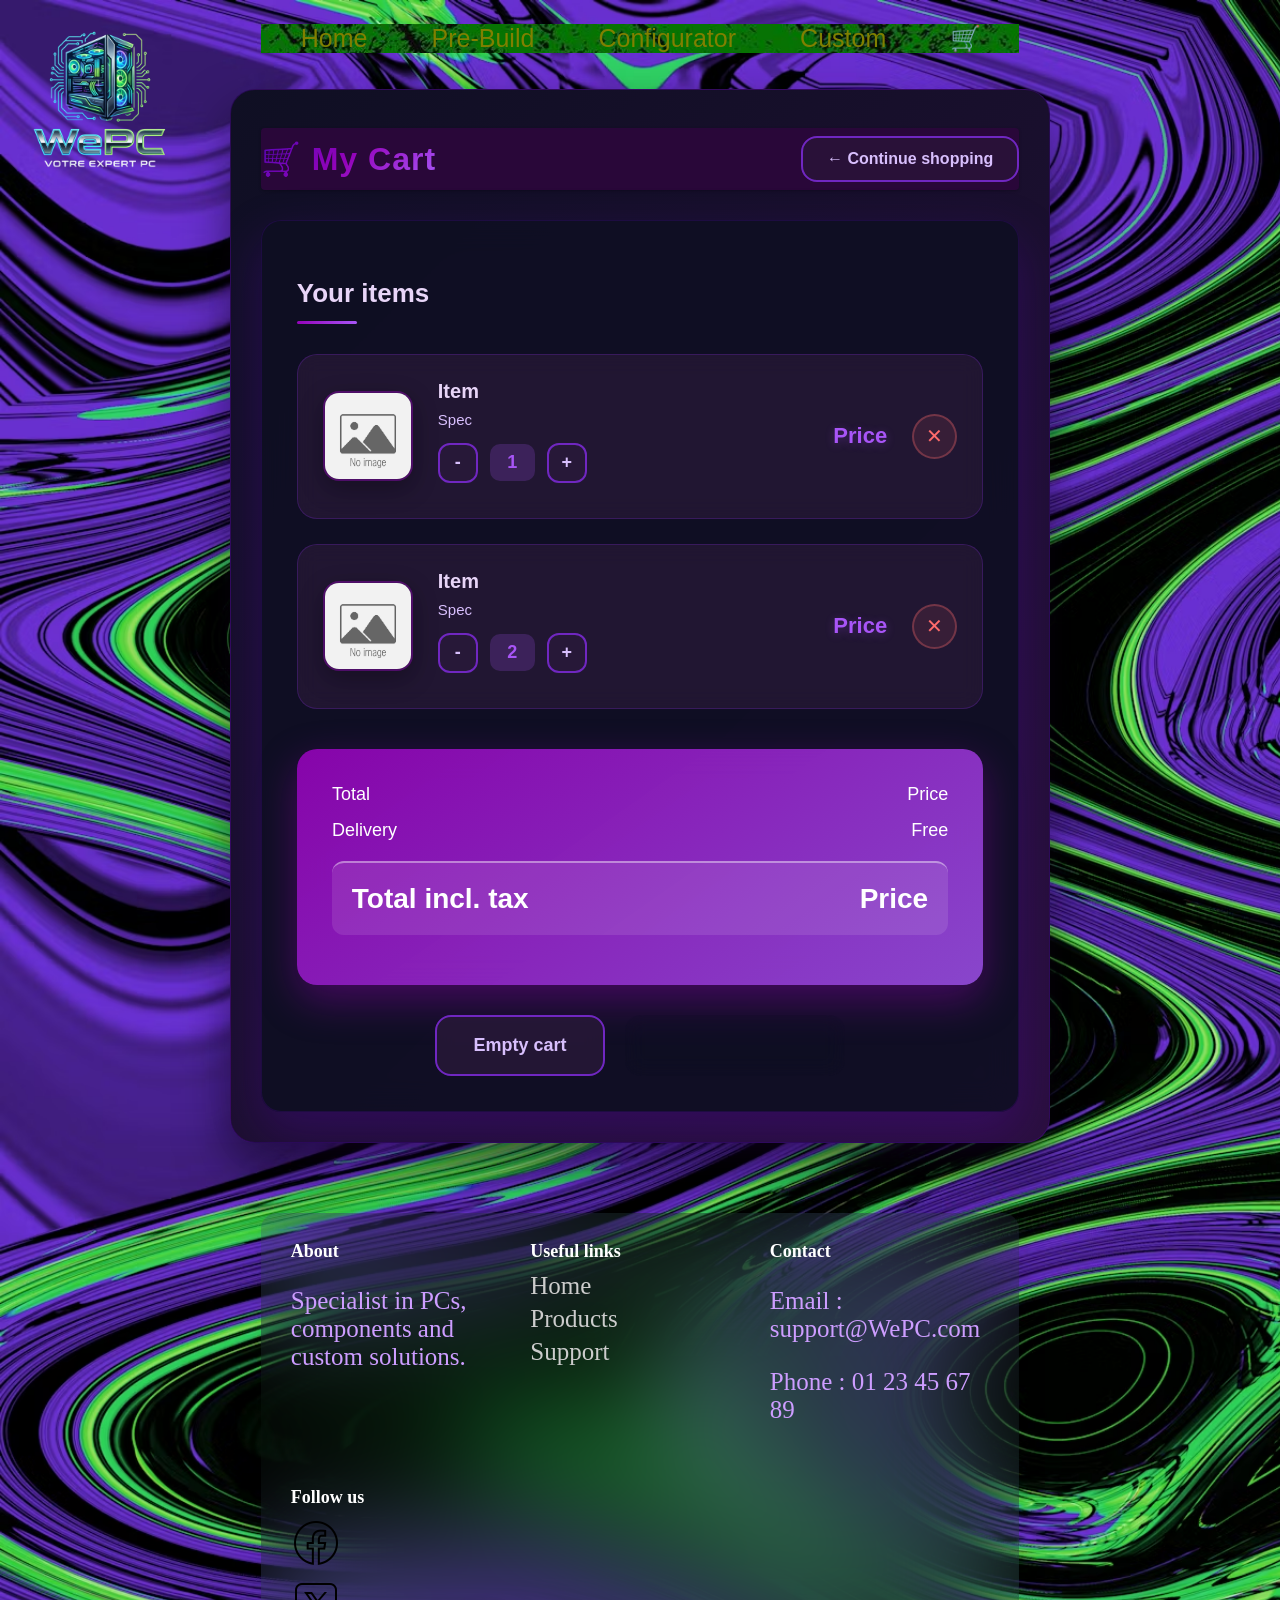
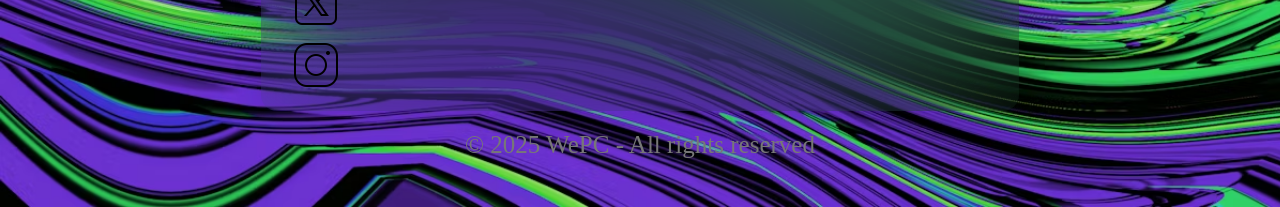
==== Anglais Site PC/panier.html @ 2f71d797 "Initial commit" ====
<!DOCTYPE html>
<html lang="en">
<head>
    <meta charset="UTF-8">
    <meta name="viewport" content="width=device-width, initial-scale=1.0">
    <title>Cart - Custom PC</title>
    <link rel="stylesheet" href="panier.css">
    <link rel="stylesheet" href="header.css">
    <link rel="stylesheet" href="footer.css">
    <link rel="stylesheet" href="generique.css">
</head>
<body>
    <header>
        <div class="logo"><img src="Image/Nouveaudossier/logo.png" alt="logo"></div>
        <nav>
            <ul>
                <li class="categorie">
                    <a href="home.html">Home</a>
                </li>
                <li class="categorie dropdown">
                    <a href="pre-build.html">Pre-Build</a>
                </li>
                <li class="categorie">
                    <a href="configurateur.html">Configurator</a>
                </li>
                <li class="categorie">
                    <a href="custom.html">Custom</a>
                </li>
                <li class="categorie">
                    <a href="panier.html"><span>&#128722;</span></a>
                </li>
            </ul>
        </nav>
    </header>
    <main>
    <div class="page">
        <div class="title-bar">
            <h1>🛒 My Cart</h1>
            <a href="#" class="back-link">← Continue shopping</a>
        </div>

        <div class="cart-summary">
            <h2 class="summary-title">Your items</h2>
            
            <div class="cart-items">
                <div class="cart-item">
                    <img src="Image/Nouveaudossier/Image.jpg" alt="img" class="item-image">
                    <div class="item-details">
                        <div class="item-name">Item</div>
                        <div class="item-specs"> Spec</div>
                        <div class="quantity-controls">
                            <button class="qty-btn">-</button>
                            <span class="qty-display">1</span>
                            <button class="qty-btn">+</button>
                        </div>
                    </div>
                    <div class="item-price">Price</div>
                    <button class="remove-item">✕</button>
                </div>

                <div class="cart-item">
                    <img src="Image/Nouveaudossier/Image.jpg" alt="img" class="item-image">
                    <div class="item-details">
                        <div class="item-name">Item</div>
                        <div class="item-specs">Spec</div>
                        <div class="quantity-controls">
                            <button class="qty-btn">-</button>
                            <span class="qty-display">2</span>
                            <button class="qty-btn">+</button>
                        </div>
                    </div>
                    <div class="item-price">Price</div>
                    <button class="remove-item">✕</button>
                </div>
            </div>

            <div class="total-section">
                <div class="total-row">
                    <span>Total</span>
                    <span>Price</span>
                </div>
                <div class="total-row">
                    <span>Delivery</span>
                    <span>Free</span>
                </div>
                <div class="total-row">
                    <span>Total incl. tax</span>
                    <span>Price</span>
                </div>
            </div>

            <div class="actions">
                <a href="#" class="btn btn-secondary">Empty cart</a>
                <a href="#" class="btn btn-primary">Place order →</a>
            </div>
        </div>
    </div>
    </main>

    <footer class="footer">
        <div class="footer-container">

            <div class="footer-section">
                <h3>About</h3>
                <p>Specialist in PCs, components and custom solutions.</p>
            </div>

            <div class="footer-section">
                <h3>Useful links</h3>
                <a href="home.html">Home</a>
                <a href="pre-build.html">Products</a>
                <a href="#">Support</a>
            </div>

            <div class="footer-section">
                <h3>Contact</h3>
                <p>Email : support@WePC.com</p>
                <p>Phone : 01 23 45 67 89</p>
            </div>

            <div class="footer-section">
                <h3>Follow us</h3>
                <div class="social">
                    <a href="#"><img src="Image/reseau/icons8-facebook-nouveau-100.png" alt="facebook"></a>
                    <a href="#"><img src="Image/reseau/icons8-twitter-100.png" alt="X"></a>
                    <a href="#"><img src="Image/reseau/icons8-instagram-100.png" alt="insta"></a>
                </div>
            </div>

        </div>

        <div class="footer-bottom">
            © 2025 WePC - All rights reserved
        </div>
    </footer>
</body>
</html>
---- Anglais Site PC/panier.css ----
main {
    background: linear-gradient(135deg, #0f0f23 0%, #1a0f2e 50%, #2a0f3e 100%);
    border-radius: 25px;
    padding: 30px;
    box-shadow: 0 25px 50px rgba(0,0,0,0.5);
    border: 1px solid rgba(89, 6, 183, 0.3);
    margin: 20px;
}

main * {
    box-sizing: border-box;
    font-family: 'Segoe UI', Tahoma, Geneva, Verdana, sans-serif;
}

main .page {
    max-width: 1200px;
    margin: 0 auto;
    padding: 0;
}

main .title-bar {
    display: flex;
    justify-content: space-between;
    align-items: center;
    margin-bottom: 30px;
    flex-wrap: wrap;
    gap: 15px;
}

main .title-bar h1 {
    background: linear-gradient(135deg, #5906b7, #9403b9, #a855f7);
    -webkit-background-clip: text;
    -webkit-text-fill-color: transparent;
    background-clip: text;
    font-size: 32px;
    font-weight: 800;
    margin: 0;
    letter-spacing: 1px;
}

main .back-link {
    color: #d8bffd;
    text-decoration: none;
    padding: 12px 24px;
    border: 2px solid #7027c1;
    border-radius: 16px;
    font-weight: 600;
    transition: all 0.3s cubic-bezier(0.4, 0, 0.2, 1);
    background: rgba(42, 26, 58, 0.6);
    backdrop-filter: blur(10px);
}

main .back-link:hover {
    background: linear-gradient(145deg, #9403b9, #a855f7);
    color: #fff;
    transform: translateY(-2px);
    box-shadow: 0 8px 25px rgba(148, 3, 185, 0.4);
}

main .cart-summary {
    background: rgba(15, 15, 35, 0.9);
    border-radius: 20px;
    padding: 35px;
    box-shadow: 0 20px 50px rgba(89, 6, 183, 0.3);
    backdrop-filter: blur(15px);
    border: 1px solid rgba(89, 6, 183, 0.2);
}

main .summary-title {
    font-size: 26px;
    margin-bottom: 30px;
    color: #e8d5f8;
    font-weight: 700;
    position: relative;
    padding-bottom: 15px;
}

main .summary-title::after {
    content: '';
    position: absolute;
    bottom: 0;
    left: 0;
    width: 60px;
    height: 3px;
    background: linear-gradient(90deg, #9403b9, #a855f7);
    border-radius: 2px;
}

main .cart-items {
    display: flex;
    flex-direction: column;
    gap: 25px;
    margin-bottom: 40px;
}

main .cart-item {
    background: rgba(42, 26, 58, 0.7);
    border-radius: 20px;
    padding: 25px;
    display: flex;
    align-items: center;
    gap: 25px;
    transition: all 0.4s cubic-bezier(0.4, 0, 0.2, 1);
    border: 1px solid rgba(112, 39, 193, 0.3);
    backdrop-filter: blur(10px);
}

main .cart-item:hover {
    transform: translateY(-5px);
    box-shadow: 0 20px 50px rgba(148, 3, 185, 0.3);
    border-color: rgba(148, 3, 185, 0.5);
}

main .item-image {
    width: 90px;
    height: 90px;
    border-radius: 16px;
    object-fit: cover;
    border: 2px solid rgba(148, 3, 185, 0.4);
    box-shadow: 0 8px 25px rgba(0,0,0,0.3);
}

main .item-details {
    flex: 1;
}

main .item-name {
    font-size: 20px;
    font-weight: 700;
    color: #e8d5f8;
    margin-bottom: 8px;
}

main .item-specs {
    color: #d8bffd;
    font-size: 15px;
    margin-bottom: 15px;
}

main .quantity-controls {
    display: flex;
    align-items: center;
    gap: 12px;
    margin-bottom: 10px;
}

main .qty-btn {
    width: 40px;
    height: 40px;
    border: 2px solid #7027c1;
    background: rgba(42, 26, 58, 0.8);
    border-radius: 12px;
    cursor: pointer;
    display: flex;
    align-items: center;
    justify-content: center;
    font-size: 18px;
    font-weight: 600;
    color: #d8bffd;
    transition: all 0.3s ease;
}

main .qty-btn:hover {
    background: linear-gradient(145deg, #9403b9, #a855f7);
    color: #fff;
    transform: scale(1.1);
    box-shadow: 0 6px 20px rgba(148, 3, 185, 0.4);
}

main .qty-display {
    min-width: 45px;
    text-align: center;
    font-weight: 700;
    color: #a855f7;
    font-size: 18px;
    background: rgba(168, 85, 247, 0.2);
    padding: 8px 12px;
    border-radius: 10px;
}

main .item-price {
    font-size: 22px;
    font-weight: 800;
    color: #a855f7;
    min-width: 100px;
    text-align: right;
    text-shadow: 0 2px 10px rgba(168, 85, 247, 0.3);
}

main .remove-item {
    color: #ff6b6b;
    background: rgba(255, 107, 107, 0.1);
    border: 2px solid rgba(255, 107, 107, 0.3);
    font-size: 20px;
    cursor: pointer;
    padding: 10px;
    border-radius: 50%;
    transition: all 0.3s ease;
    width: 45px;
    height: 45px;
    display: flex;
    align-items: center;
    justify-content: center;
}

main .remove-item:hover {
    background: rgba(255, 107, 107, 0.2);
    transform: scale(1.2) rotate(90deg);
    box-shadow: 0 8px 25px rgba(255, 107, 107, 0.4);
}

main .total-section {
    background: linear-gradient(145deg, rgba(148, 3, 185, 0.9), rgba(168, 85, 247, 0.8));
    color: #fff;
    border-radius: 20px;
    padding: 35px;
    margin-bottom: 30px;
    backdrop-filter: blur(15px);
    box-shadow: 0 15px 40px rgba(148, 3, 185, 0.4);
}

main .total-row {
    display: flex;
    justify-content: space-between;
    margin-bottom: 15px;
    font-size: 18px;
    font-weight: 500;
}

main .total-row:last-child {
    font-size: 28px;
    font-weight: 800;
    margin-top: 20px;
    border-top: 2px solid rgba(255,255,255,0.4);
    padding-top: 20px;
    background: rgba(255,255,255,0.1);
    padding: 20px;
    border-radius: 12px;
}

main .actions {
    display: flex;
    gap: 20px;
    justify-content: center;
    flex-wrap: wrap;
}

main .btn {
    padding: 18px 36px;
    border-radius: 16px;
    font-size: 18px;
    font-weight: 700;
    cursor: pointer;
    transition: all 0.4s cubic-bezier(0.4, 0, 0.2, 1);
    text-decoration: none;
    display: inline-flex;
    align-items: center;
    justify-content: center;
    backdrop-filter: blur(10px);
    border: 2px solid transparent;
}

main .btn-primary {
    background: linear-gradient(145deg, #9403b9, #a855f7);
    color: #fff;
    box-shadow: 0 12px 35px rgba(148, 3, 185, 0.4);
    min-width: 220px;
}

main .btn-primary:hover {
    transform: translateY(-4px) scale(1.05);
    box-shadow: 0 20px 50px rgba(148, 3, 185, 0.6);
}

main .btn-secondary {
    background: rgba(42, 26, 58, 0.8);
    color: #d8bffd;
    border-color: #7027c1;
}

main .btn-secondary:hover {
    background: linear-gradient(145deg, #7027c1, #9403b9);
    color: #fff;
    transform: translateY(-2px);
    box-shadow: 0 12px 35px rgba(112, 39, 193, 0.4);
}

/* Responsive */
@media (max-width: 768px) {
    main {
        margin: 10px;
        padding: 20px;
    }
    
    main .cart-item {
        flex-direction: column;
        text-align: center;
        gap: 20px;
    }
    
    main .item-price {
        text-align: center;
        margin-top: 10px;
    }
    
    main .title-bar {
        flex-direction: column;
        text-align: center;
        gap: 20px;
    }
    
    main .actions {
        flex-direction: column;
    }
    
    main .btn {
        width: 100%;
    }
}
---- Anglais Site PC/header.css ----
header ul {
    display: flex;
    justify-content: space-between;
    padding-right: 5%;
    background-image: url(Image/headerbg.jpg);
}

header .categorie {
    font-size: 25px;
    font-family: Impact, Haettenschweiler, 'Arial Narrow Bold', sans-serif;
    color: olive;
}

.logo > *{
    width: 200px;
    position: fixed; top: 0; left: 0;  }
---- Anglais Site PC/footer.css ----
.footer {
    color: white;
    padding: 40px 0;
    padding-top: 50px;
     
}

.footer-container {
    display: flex;
    justify-content: space-around;
    flex-wrap: wrap;
    max-width: 1200px;
    margin: auto;
    padding: 0 20px;
    border-radius: 16px;
    box-shadow: 0 4px 30px rgba(0, 0, 0, 0.1);
    backdrop-filter: blur(60px);
}

.footer-section {
    flex: 1;
    min-width: 200px;
    margin: 10px;
}

.footer-section h3 {
    font-size: 18px;
    margin-bottom: 10px;
}

.footer-section a {
    display: block;
    color: #ccc;
    font-size: 25px;
    text-decoration: none;
    margin: 5px 0;
}

.footer-section a:hover {
    color: white;
}

.social a {
    margin-right: 10px;
}

.footer-bottom {
    text-align: center;
    margin-top: 20px;
    font-size:25px;
    color: #777;
}
.footer-section p{
    font-size: 25px;
    color: rgb(205, 157, 255);
}
.footer img{
    max-width: 50px;
}
---- Anglais Site PC/generique.css ----
body {
    display: flex;
    flex-direction: column;
    align-items: center;
    background-image: url(Image/backgroundcolor.jpg);
    background-size: cover;
}

body>* {
    width: 60%;
    
}

li {
    list-style: none;
}

a {
    text-decoration: none;
    color: inherit;
}

a:hover {
    color: olivedrab;
}

h2 {
    font-size: 40px;
    color: violet;
}

p {
    font-size: 30px;
    color: blueviolet;
}

.Image {
    width: 100%;
}

.banner {
    border-radius: 5%;
    margin: 1%;
}
.title-bar{
    margin: 0 auto;
    margin-top: 8px;
    margin-bottom: 8px;

    width: 100%;
    text-align: center;
    padding: 8px 0;
    background:#290739;
    color:#fff;
    border-radius:4px;
    box-shadow:0 1px 3px rgba(0,0,0,0.25);
}
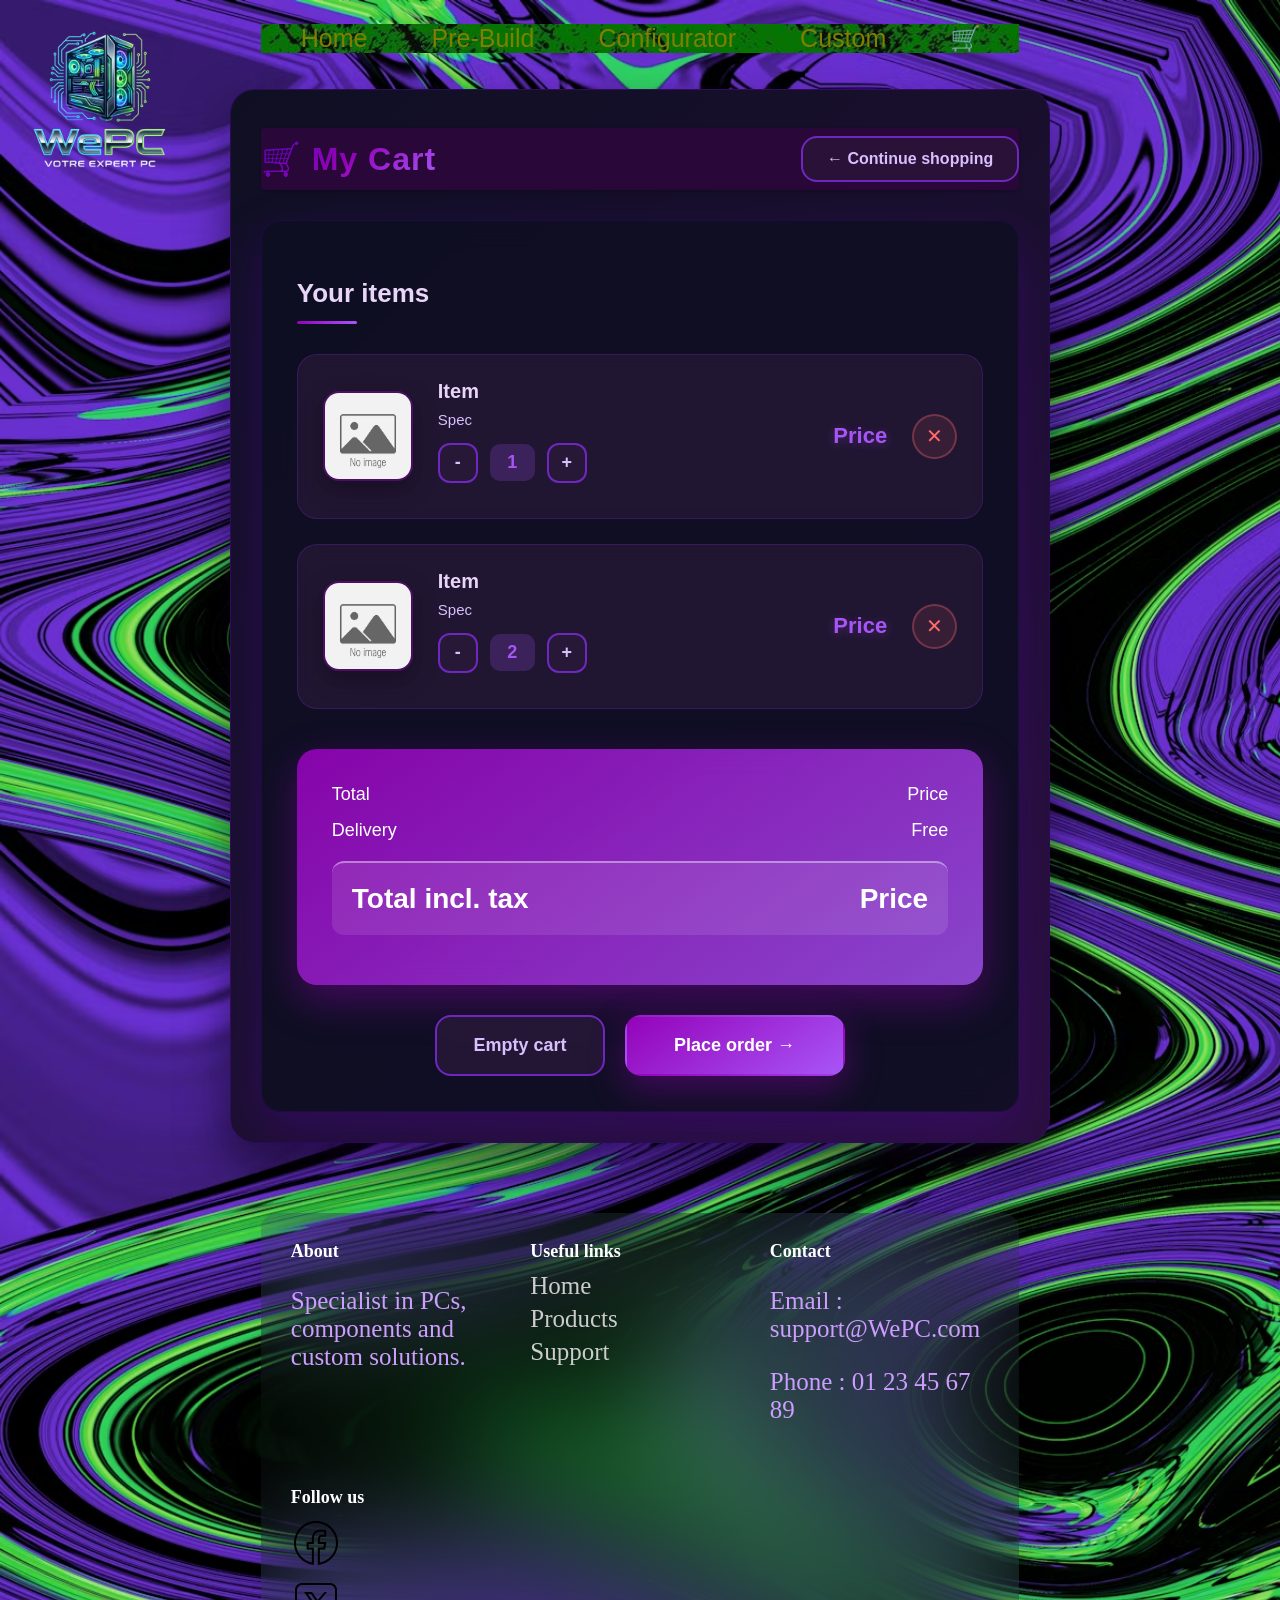
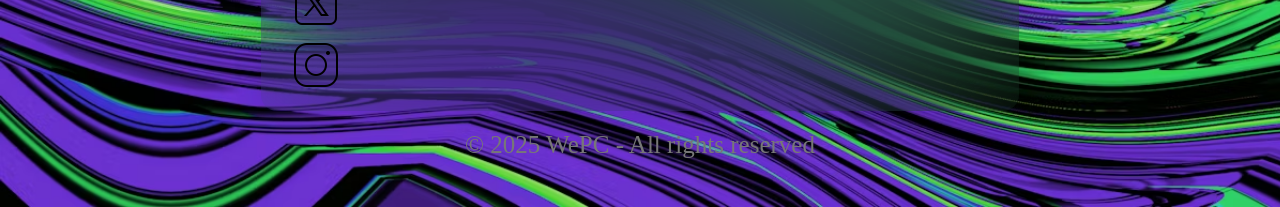
==== commit 2b5969ee: "Update panier.html ajout de titre et du logo dans l'onglet du navigateur" ====
--- a/Anglais Site PC/panier.html
+++ b/Anglais Site PC/panier.html
@@ -3,11 +3,12 @@
 <head>
     <meta charset="UTF-8">
     <meta name="viewport" content="width=device-width, initial-scale=1.0">
-    <title>Cart - Custom PC</title>
+    <title>WePC</title>
     <link rel="stylesheet" href="panier.css">
     <link rel="stylesheet" href="header.css">
     <link rel="stylesheet" href="footer.css">
     <link rel="stylesheet" href="generique.css">
+    <link rel="icon" type="image/png" href="logo.png">
 </head>
 <body>
     <header>
